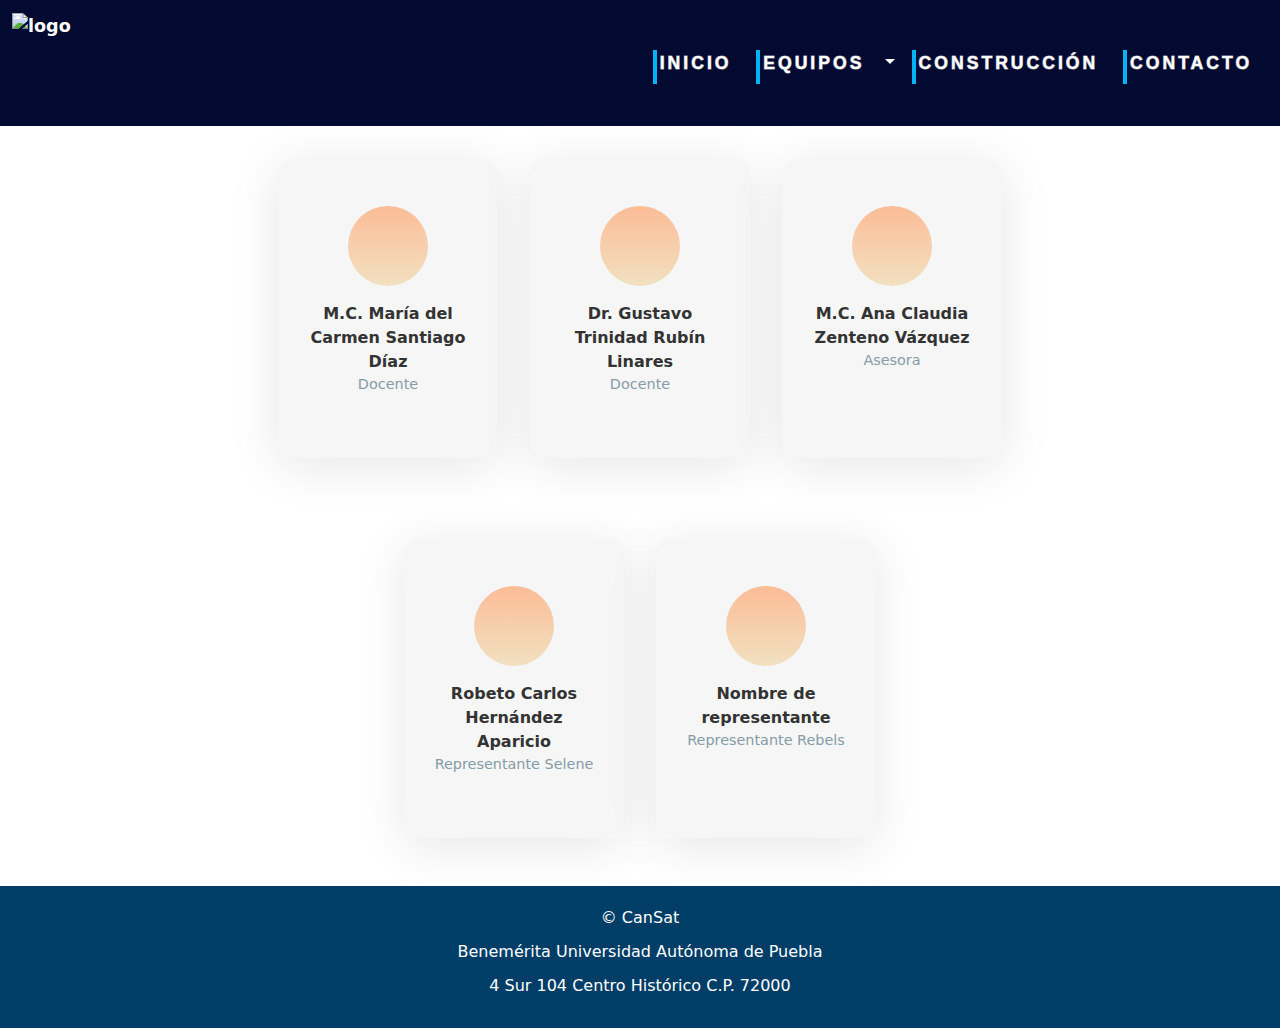
==== contacto.html @ 54cecc7e "Add files via upload" ====
<!DOCTYPE html>
<html lang="en">
  <head>
    <meta charset="UTF-8" />
    <meta name="viewport" content="width=device-width, initial-scale=1.0" />
    <title>Contacto</title>
    <link
      href="https://cdn.jsdelivr.net/npm/bootstrap@5.3.3/dist/css/bootstrap.min.css"
      rel="stylesheet"
      integrity="sha384-QWTKZyjpPEjISv5WaRU9OFeRpok6YctnYmDr5pNlyT2bRjXh0JMhjY6hW+ALEwIH"
      crossorigin="anonymous"
    />
    <link rel="icon" type="image/x-icon" href="favicon1.ico" />
    <link rel="stylesheet" href="stylecontacto.css" />
  </head>
  <body>
    <nav class="navbar navbar-expand-lg custom-navbar">
      <div class="container-fluid">
        <a class="navbar-brand" href="index.html">
          <img
            src="img/CANSAT_LOGO.png"
            alt="logo"
            width="100"
            height="100"
            class="d-inline-block align-text-center"
          />
        </a>
        <button
          class="navbar-toggler"
          type="button"
          data-bs-toggle="collapse"
          data-bs-target="#navbarSupportedContent"
          aria-controls="navbarSupportedContent"
          aria-expanded="false"
          aria-label="Toggle navigation"
        >
          <span class="navbar-toggler-icon"></span>
        </button>
        <div class="collapse navbar-collapse" id="navbarSupportedContent">
          <ul class="navbar-nav ms-auto mb-2 mb-lg-0">
            <li class="nav-item">
              <a class="nav-link button" href="index.html">
                <span class="actual-text">&nbsp;Inicio&nbsp;</span>
                <span aria-hidden="true" class="hover-text">&nbsp;Inicio&nbsp;</span>
              </a>
            </li>
            <li class="nav-item dropdown">
              <a
                class="nav-link button dropdown-toggle"
                href="#"
                role="button"
                data-bs-toggle="dropdown"
                aria-expanded="false"
              >
                <span class="actual-text">&nbsp;Equipos&nbsp;</span>
                <span aria-hidden="true" class="hover-text">&nbsp;Equipos&nbsp;</span>
              </a>
              <ul class="dropdown-menu dropdown-menu-dark">
                <li>
                  <a class="dropdown-item" href="equipoSelene.html">Selene</a>
                </li>
                <li><hr class="dropdown-divider" /></li>
                <li>
                  <a class="dropdown-item" href="paginacarga.html">Rebels</a>
                </li>
              </ul>
            </li>
            <li class="nav-item">
              <a class="nav-link button" href="construselene.html">
                <span class="actual-text">&nbsp;Construcción&nbsp;</span>
                <span aria-hidden="true" class="hover-text">&nbsp;Construcción&nbsp;</span>
              </a>
            </li>
            <li class="nav-item">
              <a class="nav-link button" href="contacto.html">
                <span class="actual-text">&nbsp;Contacto&nbsp;</span>
                <span aria-hidden="true" class="hover-text">&nbsp;Contacto&nbsp;</span>
              </a>
            </li>
          </ul>
        </div>
      </div>
    </nav>

    <div class="container custom-container">
      <div class="row">
        <!-- Card 1 -->
        <div class="card1">
          <div class="card1-info">
            <div class="card1-avatar"></div>
            <div class="card1-title">M.C. María del Carmen Santiago Díaz</div>
            <div class="card1-subtitle">Docente</div>
          </div>
          <ul class="card1-social">
            <li class="card1-social__item">
                <svg
                xmlns="http://www.w3.org/2000/svg"
                width="16"
                height="16"
                fill="currentColor"
                class="bi bi-facebook"
                viewBox="0 0 16 16"
              >
                <path
                  d="M16 8.049c0-4.446-3.582-8.05-8-8.05C3.58 0-.002 3.603-.002 8.05c0 4.017 2.926 7.347 6.75 7.951v-5.625h-2.03V8.05H6.75V6.275c0-2.017 1.195-3.131 3.022-3.131.876 0 1.791.157 1.791.157v1.98h-1.009c-.993 0-1.303.621-1.303 1.258v1.51h2.218l-.354 2.326H9.25V16c3.824-.604 6.75-3.934 6.75-7.951"
                />
              </svg>
            </li>
            <li class="card1-social__item">
                <svg
                xmlns="http://www.w3.org/2000/svg"
                width="16"
                height="16"
                fill="currentColor"
                class="bi bi-instagram"
                viewBox="0 0 16 16"
              >
                <path
                  d="M8 0C5.829 0 5.556.01 4.703.048 3.85.088 3.269.222 2.76.42a3.9 3.9 0 0 0-1.417.923A3.9 3.9 0 0 0 .42 2.76C.222 3.268.087 3.85.048 4.7.01 5.555 0 5.827 0 8.001c0 2.172.01 2.444.048 3.297.04.852.174 1.433.372 1.942.205.526.478.972.923 1.417.444.445.89.719 1.416.923.51.198 1.09.333 1.942.372C5.555 15.99 5.827 16 8 16s2.444-.01 3.298-.048c.851-.04 1.434-.174 1.943-.372a3.9 3.9 0 0 0 1.416-.923c.445-.445.718-.891.923-1.417.197-.509.332-1.09.372-1.942C15.99 10.445 16 10.173 16 8s-.01-2.445-.048-3.299c-.04-.851-.175-1.433-.372-1.941a3.9 3.9 0 0 0-.923-1.417A3.9 3.9 0 0 0 13.24.42c-.51-.198-1.092-.333-1.943-.372C10.443.01 10.172 0 7.998 0zm-.717 1.442h.718c2.136 0 2.389.007 3.232.046.78.035 1.204.166 1.486.275.373.145.64.319.92.599s.453.546.598.92c.11.281.24.705.275 1.485.039.843.047 1.096.047 3.231s-.008 2.389-.047 3.232c-.035.78-.166 1.203-.275 1.485a2.5 2.5 0 0 1-.599.919c-.28.28-.546.453-.92.598-.28.11-.704.24-1.485.276-.843.038-1.096.047-3.232.047s-2.39-.009-3.233-.047c-.78-.036-1.203-.166-1.485-.276a2.5 2.5 0 0 1-.92-.598 2.5 2.5 0 0 1-.6-.92c-.109-.281-.24-.705-.275-1.485-.038-.843-.046-1.096-.046-3.233s.008-2.388.046-3.231c.036-.78.166-1.204.276-1.486.145-.373.319-.64.599-.92s.546-.453.92-.598c.282-.11.705-.24 1.485-.276.738-.034 1.024-.044 2.515-.045zm4.988 1.328a.96.96 0 1 0 0 1.92.96.96 0 0 0 0-1.92m-4.27 1.122a4.109 4.109 0 1 0 0 8.217 4.109 4.109 0 0 0 0-8.217m0 1.441a2.667 2.667 0 1 1 0 5.334 2.667 2.667 0 0 1 0-5.334"
                />
              </svg>
            </li>
            <li class="card1-social__item">
                <svg
                xmlns="http://www.w3.org/2000/svg"
                width="16"
                height="16"
                fill="currentColor"
                class="bi bi-microsoft-teams"
                viewBox="0 0 16 16"
              >
                <path
                  d="M9.186 4.797a2.42 2.42 0 1 0-2.86-2.448h1.178c.929 0 1.682.753 1.682 1.682zm-4.295 7.738h2.613c.929 0 1.682-.753 1.682-1.682V5.58h2.783a.7.7 0 0 1 .682.716v4.294a4.197 4.197 0 0 1-4.093 4.293c-1.618-.04-3-.99-3.667-2.35Zm10.737-9.372a1.674 1.674 0 1 1-3.349 0 1.674 1.674 0 0 1 3.349 0m-2.238 9.488-.12-.002a5.2 5.2 0 0 0 .381-2.07V6.306a1.7 1.7 0 0 0-.15-.725h1.792c.39 0 .707.317.707.707v3.765a2.6 2.6 0 0 1-2.598 2.598z"
                />
                <path
                  d="M.682 3.349h6.822c.377 0 .682.305.682.682v6.822a.68.68 0 0 1-.682.682H.682A.68.68 0 0 1 0 10.853V4.03c0-.377.305-.682.682-.682Zm5.206 2.596v-.72h-3.59v.72h1.357V9.66h.87V5.945z"
                />
              </svg>
            </li>
          </ul>
        </div>
        <!-- Card 2 -->
        <div class="card1">
          <div class="card1-info">
            <div class="card1-avatar"></div>
            <div class="card1-title">Dr. Gustavo Trinidad Rubín Linares</div>
            <div class="card1-subtitle">Docente</div>
          </div>
          <ul class="card1-social">
            <li class="card1-social__item">
                <svg
                xmlns="http://www.w3.org/2000/svg"
                width="16"
                height="16"
                fill="currentColor"
                class="bi bi-facebook"
                viewBox="0 0 16 16"
              >
                <path
                  d="M16 8.049c0-4.446-3.582-8.05-8-8.05C3.58 0-.002 3.603-.002 8.05c0 4.017 2.926 7.347 6.75 7.951v-5.625h-2.03V8.05H6.75V6.275c0-2.017 1.195-3.131 3.022-3.131.876 0 1.791.157 1.791.157v1.98h-1.009c-.993 0-1.303.621-1.303 1.258v1.51h2.218l-.354 2.326H9.25V16c3.824-.604 6.75-3.934 6.75-7.951"
                />
              </svg>
            </li>
            <li class="card1-social__item">
                <svg
                xmlns="http://www.w3.org/2000/svg"
                width="16"
                height="16"
                fill="currentColor"
                class="bi bi-instagram"
                viewBox="0 0 16 16"
              >
                <path
                  d="M8 0C5.829 0 5.556.01 4.703.048 3.85.088 3.269.222 2.76.42a3.9 3.9 0 0 0-1.417.923A3.9 3.9 0 0 0 .42 2.76C.222 3.268.087 3.85.048 4.7.01 5.555 0 5.827 0 8.001c0 2.172.01 2.444.048 3.297.04.852.174 1.433.372 1.942.205.526.478.972.923 1.417.444.445.89.719 1.416.923.51.198 1.09.333 1.942.372C5.555 15.99 5.827 16 8 16s2.444-.01 3.298-.048c.851-.04 1.434-.174 1.943-.372a3.9 3.9 0 0 0 1.416-.923c.445-.445.718-.891.923-1.417.197-.509.332-1.09.372-1.942C15.99 10.445 16 10.173 16 8s-.01-2.445-.048-3.299c-.04-.851-.175-1.433-.372-1.941a3.9 3.9 0 0 0-.923-1.417A3.9 3.9 0 0 0 13.24.42c-.51-.198-1.092-.333-1.943-.372C10.443.01 10.172 0 7.998 0zm-.717 1.442h.718c2.136 0 2.389.007 3.232.046.78.035 1.204.166 1.486.275.373.145.64.319.92.599s.453.546.598.92c.11.281.24.705.275 1.485.039.843.047 1.096.047 3.231s-.008 2.389-.047 3.232c-.035.78-.166 1.203-.275 1.485a2.5 2.5 0 0 1-.599.919c-.28.28-.546.453-.92.598-.28.11-.704.24-1.485.276-.843.038-1.096.047-3.232.047s-2.39-.009-3.233-.047c-.78-.036-1.203-.166-1.485-.276a2.5 2.5 0 0 1-.92-.598 2.5 2.5 0 0 1-.6-.92c-.109-.281-.24-.705-.275-1.485-.038-.843-.046-1.096-.046-3.233s.008-2.388.046-3.231c.036-.78.166-1.204.276-1.486.145-.373.319-.64.599-.92s.546-.453.92-.598c.282-.11.705-.24 1.485-.276.738-.034 1.024-.044 2.515-.045zm4.988 1.328a.96.96 0 1 0 0 1.92.96.96 0 0 0 0-1.92m-4.27 1.122a4.109 4.109 0 1 0 0 8.217 4.109 4.109 0 0 0 0-8.217m0 1.441a2.667 2.667 0 1 1 0 5.334 2.667 2.667 0 0 1 0-5.334"
                />
              </svg>
            </li>
            <li class="card1-social__item">
                <svg
                xmlns="http://www.w3.org/2000/svg"
                width="16"
                height="16"
                fill="currentColor"
                class="bi bi-microsoft-teams"
                viewBox="0 0 16 16"
              >
                <path
                  d="M9.186 4.797a2.42 2.42 0 1 0-2.86-2.448h1.178c.929 0 1.682.753 1.682 1.682zm-4.295 7.738h2.613c.929 0 1.682-.753 1.682-1.682V5.58h2.783a.7.7 0 0 1 .682.716v4.294a4.197 4.197 0 0 1-4.093 4.293c-1.618-.04-3-.99-3.667-2.35Zm10.737-9.372a1.674 1.674 0 1 1-3.349 0 1.674 1.674 0 0 1 3.349 0m-2.238 9.488-.12-.002a5.2 5.2 0 0 0 .381-2.07V6.306a1.7 1.7 0 0 0-.15-.725h1.792c.39 0 .707.317.707.707v3.765a2.6 2.6 0 0 1-2.598 2.598z"
                />
                <path
                  d="M.682 3.349h6.822c.377 0 .682.305.682.682v6.822a.68.68 0 0 1-.682.682H.682A.68.68 0 0 1 0 10.853V4.03c0-.377.305-.682.682-.682Zm5.206 2.596v-.72h-3.59v.72h1.357V9.66h.87V5.945z"
                />
              </svg>
            </li>
          </ul>
        </div>
        <!-- Card 3 -->
        <div class="card1">
          <div class="card1-info">
            <div class="card1-avatar"></div>
            <div class="card1-title">M.C. Ana Claudia Zenteno Vázquez</div>
            <div class="card1-subtitle">Asesora</div>
          </div>
          <ul class="card1-social">
            <li class="card1-social__item">
                <svg
                xmlns="http://www.w3.org/2000/svg"
                width="16"
                height="16"
                fill="currentColor"
                class="bi bi-facebook"
                viewBox="0 0 16 16"
              >
                <path
                  d="M16 8.049c0-4.446-3.582-8.05-8-8.05C3.58 0-.002 3.603-.002 8.05c0 4.017 2.926 7.347 6.75 7.951v-5.625h-2.03V8.05H6.75V6.275c0-2.017 1.195-3.131 3.022-3.131.876 0 1.791.157 1.791.157v1.98h-1.009c-.993 0-1.303.621-1.303 1.258v1.51h2.218l-.354 2.326H9.25V16c3.824-.604 6.75-3.934 6.75-7.951"
                />
              </svg>
            </li>
            <li class="card1-social__item">
                <svg
                xmlns="http://www.w3.org/2000/svg"
                width="16"
                height="16"
                fill="currentColor"
                class="bi bi-instagram"
                viewBox="0 0 16 16"
              >
                <path
                  d="M8 0C5.829 0 5.556.01 4.703.048 3.85.088 3.269.222 2.76.42a3.9 3.9 0 0 0-1.417.923A3.9 3.9 0 0 0 .42 2.76C.222 3.268.087 3.85.048 4.7.01 5.555 0 5.827 0 8.001c0 2.172.01 2.444.048 3.297.04.852.174 1.433.372 1.942.205.526.478.972.923 1.417.444.445.89.719 1.416.923.51.198 1.09.333 1.942.372C5.555 15.99 5.827 16 8 16s2.444-.01 3.298-.048c.851-.04 1.434-.174 1.943-.372a3.9 3.9 0 0 0 1.416-.923c.445-.445.718-.891.923-1.417.197-.509.332-1.09.372-1.942C15.99 10.445 16 10.173 16 8s-.01-2.445-.048-3.299c-.04-.851-.175-1.433-.372-1.941a3.9 3.9 0 0 0-.923-1.417A3.9 3.9 0 0 0 13.24.42c-.51-.198-1.092-.333-1.943-.372C10.443.01 10.172 0 7.998 0zm-.717 1.442h.718c2.136 0 2.389.007 3.232.046.78.035 1.204.166 1.486.275.373.145.64.319.92.599s.453.546.598.92c.11.281.24.705.275 1.485.039.843.047 1.096.047 3.231s-.008 2.389-.047 3.232c-.035.78-.166 1.203-.275 1.485a2.5 2.5 0 0 1-.599.919c-.28.28-.546.453-.92.598-.28.11-.704.24-1.485.276-.843.038-1.096.047-3.232.047s-2.39-.009-3.233-.047c-.78-.036-1.203-.166-1.485-.276a2.5 2.5 0 0 1-.92-.598 2.5 2.5 0 0 1-.6-.92c-.109-.281-.24-.705-.275-1.485-.038-.843-.046-1.096-.046-3.233s.008-2.388.046-3.231c.036-.78.166-1.204.276-1.486.145-.373.319-.64.599-.92s.546-.453.92-.598c.282-.11.705-.24 1.485-.276.738-.034 1.024-.044 2.515-.045zm4.988 1.328a.96.96 0 1 0 0 1.92.96.96 0 0 0 0-1.92m-4.27 1.122a4.109 4.109 0 1 0 0 8.217 4.109 4.109 0 0 0 0-8.217m0 1.441a2.667 2.667 0 1 1 0 5.334 2.667 2.667 0 0 1 0-5.334"
                />
              </svg>
            </li>
            <li class="card1-social__item">
                <svg
                xmlns="http://www.w3.org/2000/svg"
                width="16"
                height="16"
                fill="currentColor"
                class="bi bi-microsoft-teams"
                viewBox="0 0 16 16"
              >
                <path
                  d="M9.186 4.797a2.42 2.42 0 1 0-2.86-2.448h1.178c.929 0 1.682.753 1.682 1.682zm-4.295 7.738h2.613c.929 0 1.682-.753 1.682-1.682V5.58h2.783a.7.7 0 0 1 .682.716v4.294a4.197 4.197 0 0 1-4.093 4.293c-1.618-.04-3-.99-3.667-2.35Zm10.737-9.372a1.674 1.674 0 1 1-3.349 0 1.674 1.674 0 0 1 3.349 0m-2.238 9.488-.12-.002a5.2 5.2 0 0 0 .381-2.07V6.306a1.7 1.7 0 0 0-.15-.725h1.792c.39 0 .707.317.707.707v3.765a2.6 2.6 0 0 1-2.598 2.598z"
                />
                <path
                  d="M.682 3.349h6.822c.377 0 .682.305.682.682v6.822a.68.68 0 0 1-.682.682H.682A.68.68 0 0 1 0 10.853V4.03c0-.377.305-.682.682-.682Zm5.206 2.596v-.72h-3.59v.72h1.357V9.66h.87V5.945z"
                />
              </svg>
            </li>
          </ul>
        </div>
      </div>
      <div class="row">
        <!-- Card 4 -->
        <div class="card1">
          <div class="card1-info">
            <div class="card1-avatar"></div>
            <div class="card1-title">Robeto Carlos Hernández Aparicio</div>
            <div class="card1-subtitle">Representante Selene</div>
          </div>
          <ul class="card1-social">
            <li class="card1-social__item">
                <svg
                xmlns="http://www.w3.org/2000/svg"
                width="16"
                height="16"
                fill="currentColor"
                class="bi bi-facebook"
                viewBox="0 0 16 16"
              >
                <path
                  d="M16 8.049c0-4.446-3.582-8.05-8-8.05C3.58 0-.002 3.603-.002 8.05c0 4.017 2.926 7.347 6.75 7.951v-5.625h-2.03V8.05H6.75V6.275c0-2.017 1.195-3.131 3.022-3.131.876 0 1.791.157 1.791.157v1.98h-1.009c-.993 0-1.303.621-1.303 1.258v1.51h2.218l-.354 2.326H9.25V16c3.824-.604 6.75-3.934 6.75-7.951"
                />
              </svg>            </li>
            <li class="card1-social__item">
                <svg
                xmlns="http://www.w3.org/2000/svg"
                width="16"
                height="16"
                fill="currentColor"
                class="bi bi-instagram"
                viewBox="0 0 16 16"
              >
                <path
                  d="M8 0C5.829 0 5.556.01 4.703.048 3.85.088 3.269.222 2.76.42a3.9 3.9 0 0 0-1.417.923A3.9 3.9 0 0 0 .42 2.76C.222 3.268.087 3.85.048 4.7.01 5.555 0 5.827 0 8.001c0 2.172.01 2.444.048 3.297.04.852.174 1.433.372 1.942.205.526.478.972.923 1.417.444.445.89.719 1.416.923.51.198 1.09.333 1.942.372C5.555 15.99 5.827 16 8 16s2.444-.01 3.298-.048c.851-.04 1.434-.174 1.943-.372a3.9 3.9 0 0 0 1.416-.923c.445-.445.718-.891.923-1.417.197-.509.332-1.09.372-1.942C15.99 10.445 16 10.173 16 8s-.01-2.445-.048-3.299c-.04-.851-.175-1.433-.372-1.941a3.9 3.9 0 0 0-.923-1.417A3.9 3.9 0 0 0 13.24.42c-.51-.198-1.092-.333-1.943-.372C10.443.01 10.172 0 7.998 0zm-.717 1.442h.718c2.136 0 2.389.007 3.232.046.78.035 1.204.166 1.486.275.373.145.64.319.92.599s.453.546.598.92c.11.281.24.705.275 1.485.039.843.047 1.096.047 3.231s-.008 2.389-.047 3.232c-.035.78-.166 1.203-.275 1.485a2.5 2.5 0 0 1-.599.919c-.28.28-.546.453-.92.598-.28.11-.704.24-1.485.276-.843.038-1.096.047-3.232.047s-2.39-.009-3.233-.047c-.78-.036-1.203-.166-1.485-.276a2.5 2.5 0 0 1-.92-.598 2.5 2.5 0 0 1-.6-.92c-.109-.281-.24-.705-.275-1.485-.038-.843-.046-1.096-.046-3.233s.008-2.388.046-3.231c.036-.78.166-1.204.276-1.486.145-.373.319-.64.599-.92s.546-.453.92-.598c.282-.11.705-.24 1.485-.276.738-.034 1.024-.044 2.515-.045zm4.988 1.328a.96.96 0 1 0 0 1.92.96.96 0 0 0 0-1.92m-4.27 1.122a4.109 4.109 0 1 0 0 8.217 4.109 4.109 0 0 0 0-8.217m0 1.441a2.667 2.667 0 1 1 0 5.334 2.667 2.667 0 0 1 0-5.334"
                />
              </svg>
            </li>
            <li class="card1-social__item">
                <svg
                xmlns="http://www.w3.org/2000/svg"
                width="16"
                height="16"
                fill="currentColor"
                class="bi bi-microsoft-teams"
                viewBox="0 0 16 16"
              >
                <path
                  d="M9.186 4.797a2.42 2.42 0 1 0-2.86-2.448h1.178c.929 0 1.682.753 1.682 1.682zm-4.295 7.738h2.613c.929 0 1.682-.753 1.682-1.682V5.58h2.783a.7.7 0 0 1 .682.716v4.294a4.197 4.197 0 0 1-4.093 4.293c-1.618-.04-3-.99-3.667-2.35Zm10.737-9.372a1.674 1.674 0 1 1-3.349 0 1.674 1.674 0 0 1 3.349 0m-2.238 9.488-.12-.002a5.2 5.2 0 0 0 .381-2.07V6.306a1.7 1.7 0 0 0-.15-.725h1.792c.39 0 .707.317.707.707v3.765a2.6 2.6 0 0 1-2.598 2.598z"
                />
                <path
                  d="M.682 3.349h6.822c.377 0 .682.305.682.682v6.822a.68.68 0 0 1-.682.682H.682A.68.68 0 0 1 0 10.853V4.03c0-.377.305-.682.682-.682Zm5.206 2.596v-.72h-3.59v.72h1.357V9.66h.87V5.945z"
                />
              </svg>
            </li>
          </ul>
        </div>
        <!-- Card 5 -->
        <div class="card1">
          <div class="card1-info">
            <div class="card1-avatar"></div>
            <div class="card1-title">Nombre de representante</div>
            <div class="card1-subtitle">Representante Rebels</div>
          </div>
          <ul class="card1-social">
            <li class="card1-social__item">
              <svg
                xmlns="http://www.w3.org/2000/svg"
                width="16"
                height="16"
                fill="currentColor"
                class="bi bi-facebook"
                viewBox="0 0 16 16"
              >
                <path
                  d="M16 8.049c0-4.446-3.582-8.05-8-8.05C3.58 0-.002 3.603-.002 8.05c0 4.017 2.926 7.347 6.75 7.951v-5.625h-2.03V8.05H6.75V6.275c0-2.017 1.195-3.131 3.022-3.131.876 0 1.791.157 1.791.157v1.98h-1.009c-.993 0-1.303.621-1.303 1.258v1.51h2.218l-.354 2.326H9.25V16c3.824-.604 6.75-3.934 6.75-7.951"
                />
              </svg>
            </li>
            <li class="card1-social__item">
              <svg
                xmlns="http://www.w3.org/2000/svg"
                width="16"
                height="16"
                fill="currentColor"
                class="bi bi-instagram"
                viewBox="0 0 16 16"
              >
                <path
                  d="M8 0C5.829 0 5.556.01 4.703.048 3.85.088 3.269.222 2.76.42a3.9 3.9 0 0 0-1.417.923A3.9 3.9 0 0 0 .42 2.76C.222 3.268.087 3.85.048 4.7.01 5.555 0 5.827 0 8.001c0 2.172.01 2.444.048 3.297.04.852.174 1.433.372 1.942.205.526.478.972.923 1.417.444.445.89.719 1.416.923.51.198 1.09.333 1.942.372C5.555 15.99 5.827 16 8 16s2.444-.01 3.298-.048c.851-.04 1.434-.174 1.943-.372a3.9 3.9 0 0 0 1.416-.923c.445-.445.718-.891.923-1.417.197-.509.332-1.09.372-1.942C15.99 10.445 16 10.173 16 8s-.01-2.445-.048-3.299c-.04-.851-.175-1.433-.372-1.941a3.9 3.9 0 0 0-.923-1.417A3.9 3.9 0 0 0 13.24.42c-.51-.198-1.092-.333-1.943-.372C10.443.01 10.172 0 7.998 0zm-.717 1.442h.718c2.136 0 2.389.007 3.232.046.78.035 1.204.166 1.486.275.373.145.64.319.92.599s.453.546.598.92c.11.281.24.705.275 1.485.039.843.047 1.096.047 3.231s-.008 2.389-.047 3.232c-.035.78-.166 1.203-.275 1.485a2.5 2.5 0 0 1-.599.919c-.28.28-.546.453-.92.598-.28.11-.704.24-1.485.276-.843.038-1.096.047-3.232.047s-2.39-.009-3.233-.047c-.78-.036-1.203-.166-1.485-.276a2.5 2.5 0 0 1-.92-.598 2.5 2.5 0 0 1-.6-.92c-.109-.281-.24-.705-.275-1.485-.038-.843-.046-1.096-.046-3.233s.008-2.388.046-3.231c.036-.78.166-1.204.276-1.486.145-.373.319-.64.599-.92s.546-.453.92-.598c.282-.11.705-.24 1.485-.276.738-.034 1.024-.044 2.515-.045zm4.988 1.328a.96.96 0 1 0 0 1.92.96.96 0 0 0 0-1.92m-4.27 1.122a4.109 4.109 0 1 0 0 8.217 4.109 4.109 0 0 0 0-8.217m0 1.441a2.667 2.667 0 1 1 0 5.334 2.667 2.667 0 0 1 0-5.334"
                />
              </svg>
            </li>
            <li class="card1-social__item">
              <svg
                xmlns="http://www.w3.org/2000/svg"
                width="16"
                height="16"
                fill="currentColor"
                class="bi bi-microsoft-teams"
                viewBox="0 0 16 16"
              >
                <path
                  d="M9.186 4.797a2.42 2.42 0 1 0-2.86-2.448h1.178c.929 0 1.682.753 1.682 1.682zm-4.295 7.738h2.613c.929 0 1.682-.753 1.682-1.682V5.58h2.783a.7.7 0 0 1 .682.716v4.294a4.197 4.197 0 0 1-4.093 4.293c-1.618-.04-3-.99-3.667-2.35Zm10.737-9.372a1.674 1.674 0 1 1-3.349 0 1.674 1.674 0 0 1 3.349 0m-2.238 9.488-.12-.002a5.2 5.2 0 0 0 .381-2.07V6.306a1.7 1.7 0 0 0-.15-.725h1.792c.39 0 .707.317.707.707v3.765a2.6 2.6 0 0 1-2.598 2.598z"
                />
                <path
                  d="M.682 3.349h6.822c.377 0 .682.305.682.682v6.822a.68.68 0 0 1-.682.682H.682A.68.68 0 0 1 0 10.853V4.03c0-.377.305-.682.682-.682Zm5.206 2.596v-.72h-3.59v.72h1.357V9.66h.87V5.945z"
                />
              </svg>
            </li>
          </ul>
        </div>
      </div>
    </div>



    <script
      src="https://cdn.jsdelivr.net/npm/bootstrap@5.3.3/dist/js/bootstrap.bundle.min.js"
      integrity="sha384-YvpcrYf0tY3lHB60NNkmXc5s9fDVZLESaAA55NDzOxhy9GkcIdslK1eN7N6jIeHz"
      crossorigin="anonymous"
    ></script>
    
    <footer>
      <div class="footer-content">
        <p>
          ©
          <?php echo date('Y'); ?>
          CanSat
        </p>
        <p>Benemérita Universidad Autónoma de Puebla</p>
        <p>4 Sur 104 Centro Histórico C.P. 72000</p>
      </div>
    </footer>
  </body>
</html>
---- stylecontacto.css ----
body {
    background-image: url("https://w.wallhaven.cc/full/wq/wallhaven-wqvyxx.png");
    background-size: cover;
    background-position: center;
    background-repeat: no-repeat;
    background-attachment: fixed;
    margin: 0;
    padding: 0;
    overflow-x: hidden;
  }

  .container-fluid {
    display: flex;
    justify-content: center;
  }
  
  .full-width-container {
    width: 100%;
    height: 100vh;
    margin: 0;
    padding: 0;
    display: flex;
    justify-content: center;
    align-items: center;
  }
  
  .custom-navbar {
    background-color: rgb(3, 10, 49);
  }
  
  .custom-navbar .navbar-brand,
  .custom-navbar .nav-link {
    color: white !important;
    font-weight: bold;
    font-size: 1.1rem;
  }
  
  .custom-navbar .nav-link:hover,
  .custom-navbar .nav-link:focus {
    color: white !important;
  }
  
  .custom-navbar .navbar-toggler-icon {
    background-image: url("data:image/svg+xml;charset=utf8,%3Csvg viewBox='0 0 30 30' xmlns='http://www.w3.org/2000/svg'%3E%3Cpath stroke='rgba%28255, 255, 255, 1%29' stroke-width='2' d='M4 7h22M4 15h22M4 23h22'/%3E%3C/svg%3E");
  }

  .custom-container {
    display: flex;
    flex-direction: column;
    align-items: center;
    width: 100%;
}

.row {
    display: flex;
    flex-wrap: wrap;
    justify-content: center;
    width: 100%;
    margin-bottom: 3rem;
    gap: 2rem; /* Add gap between cards */
}

.card1 {
    width: 220px; /* Width of the card */
    height: 300px; /* Height of the card */
    margin-top: 2rem;
    background: #f5f5f5e5;
    border-radius: 15px; /* Rounded corners */
    padding: 1.5rem;
    box-shadow: 0 8px 50px rgba(0, 0, 0, 0.1);
    transition: box-shadow 0.3s ease, transform 0.2s ease;
}

.card1-info {
    display: flex;
    flex-direction: column;
    justify-content: center;
    padding-top: 1.5rem;
    align-items: center;
    transition: transform 0.2s ease, opacity 0.2s ease;
}

.card1-avatar {
    width: 80px;
    height: 80px;
    background: linear-gradient(to top, #f1e1c1 0%, #fcbc97 100%);
    border-radius: 50%;
    transition: transform 0.2s ease;
    margin-bottom: 1rem;
}

.card1-social {
    display: flex;
    justify-content: space-around;
    width: 100%;
    margin-top: auto;
    opacity: 0;
    transition: transform 0.2s ease, opacity 0.2s ease;
    margin-left: -1rem;
}

.card1-social__item {
    list-style: none;
}

.card1-social__item svg {
    height: 18px;
    width: 18px;
    fill: #515F65;
    cursor: pointer;
    transition: fill 0.2s ease, transform 0.2s ease;
}

.card1-title {
    color: #333;
    font-size: 1rem;
    font-weight: 600;
    line-height: 1.5rem;
    text-align: center;
}

.card1-subtitle {
    color: #859ba8;
    font-size: 0.9em;
    margin-bottom: 1rem;
}

.card1:hover {
    box-shadow: 0 8px 50px rgba(35, 35, 35, 0.2);
}

.card1:hover .card1-info {
    transform: translateY(-5%);
}

.card1:hover .card1-social {
    opacity: 1;
    transform: translateY(0%);
}

.card1-social__item svg:hover {
    fill: #232323;
    transform: scale(1.1);
}

.card1-avatar:hover {
    transform: scale(1.1);
}

@media (max-width: 768px) {
    .card1 {
        width: calc(50% - 20px); /* Dos tarjetas por fila */
        max-width: 300px;
        height: auto;
    }
}

@media (max-width: 576px) {
    .card1 {
        width: calc(100% - 20px); /* Una tarjeta por fila */
        max-width: 100%;
        height: auto;
    }
}


footer {
  background-color: rgb(0, 62, 104);
  color: #fff;
  padding: 20px 0;
  text-align: center;
  display: flex;
  justify-content: center;
}

.footer-content {
  max-width: 1200px;
  margin: 0 auto;
}

.footer-content p {
  margin-bottom: 10px;
}

.footer-content ul {
  list-style: none;
  padding: 0;
}

.footer-content ul li {
  display: inline-block;
  margin-right: 20px;
}

.footer-content ul li:last-child {
  margin-right: 0;
}

.footer-content ul li a {
  color: #fff;
  text-decoration: none;
}

<!-- IMPLEMENTACION COLOR -- >

.button {
  margin: 0;
  height: auto;
  background: transparent;
  padding: 0;
  border: none;
  cursor: pointer;
}

.button {
  --border-right: 4px;
  --text-stroke-color: rgba(255, 255, 255, 0.6);
  --animation-color: #03b3f8;
  --fs-size: 1em;
  letter-spacing: 3px;
  text-decoration: none;
  font-size: var(--fs-size);
  font-family: "Arial";
  position: relative;
  text-transform: uppercase;
  color: transparent;
  -webkit-text-stroke: 1px var(--text-stroke-color);
}

.hover-text {
  position: absolute;
  box-sizing: border-box;
  content: attr(data-text);
  color: var(--animation-color);
  width: 0%;
  inset: 0;
  border-right: var(--border-right) solid var(--animation-color);
  overflow: hidden;
  transition: 0.5s;
  -webkit-text-stroke: 1px var(--animation-color);
  top: 8px; /* Ajusta este valor según sea necesario */
  left: 9px; /* Ajusta este valor según sea necesario */
}

@media (max-width: 992px){
  .hover-text{
    left: 1.5px;
  }
}

.button:hover .hover-text {
  width: 100%;
  filter: drop-shadow(0 0 23px var(--animation-color));
}
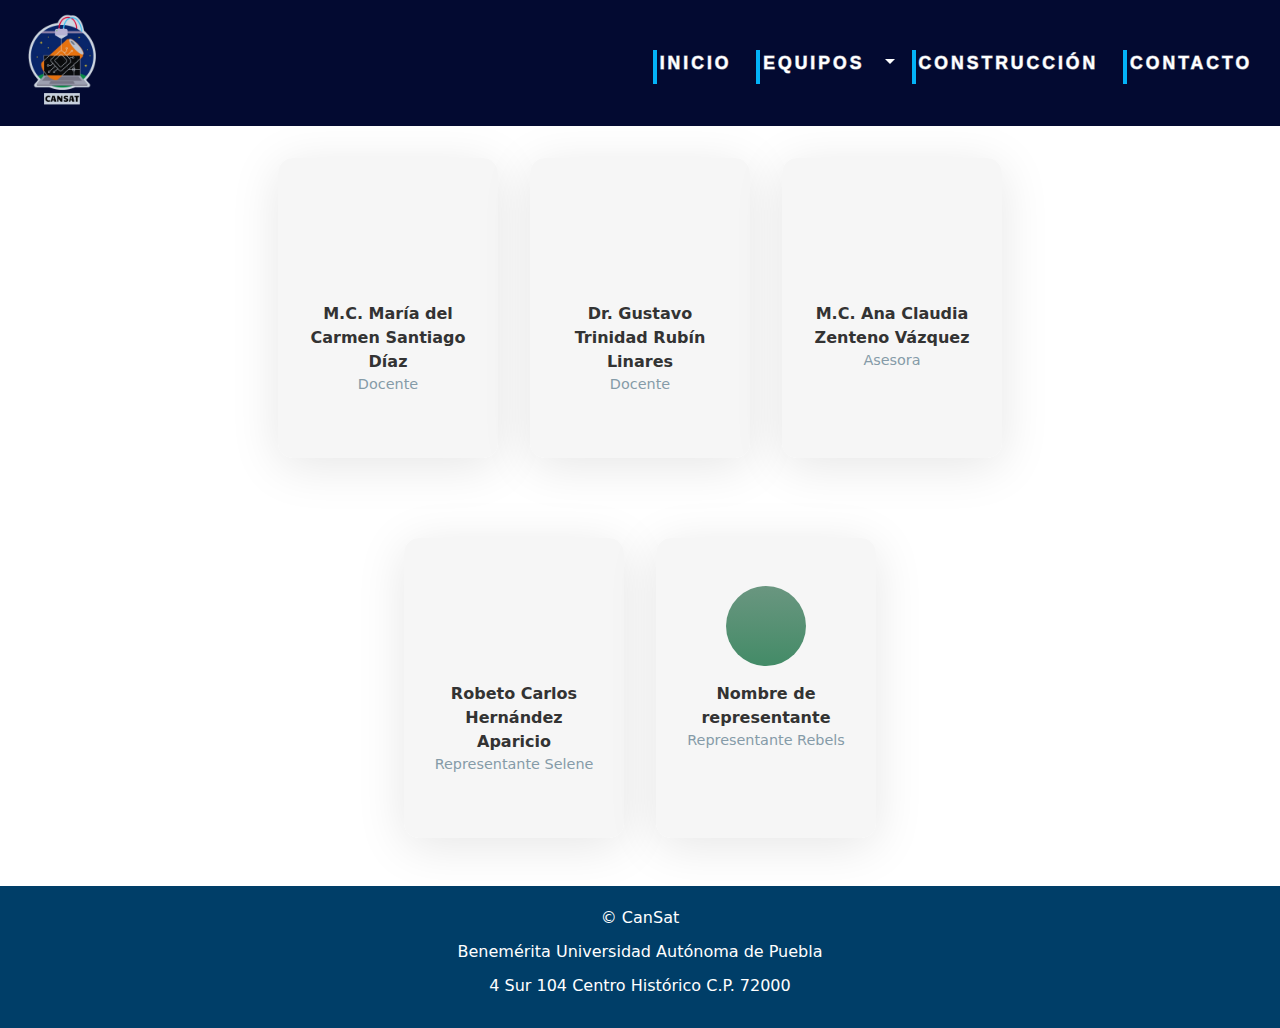
==== commit a3e4b3ab: "Add files via upload" ====
--- a/contacto.html
+++ b/contacto.html
@@ -41,7 +41,9 @@
             <li class="nav-item">
               <a class="nav-link button" href="index.html">
                 <span class="actual-text">&nbsp;Inicio&nbsp;</span>
-                <span aria-hidden="true" class="hover-text">&nbsp;Inicio&nbsp;</span>
+                <span aria-hidden="true" class="hover-text"
+                  >&nbsp;Inicio&nbsp;</span
+                >
               </a>
             </li>
             <li class="nav-item dropdown">
@@ -53,7 +55,9 @@
                 aria-expanded="false"
               >
                 <span class="actual-text">&nbsp;Equipos&nbsp;</span>
-                <span aria-hidden="true" class="hover-text">&nbsp;Equipos&nbsp;</span>
+                <span aria-hidden="true" class="hover-text"
+                  >&nbsp;Equipos&nbsp;</span
+                >
               </a>
               <ul class="dropdown-menu dropdown-menu-dark">
                 <li>
@@ -68,13 +72,17 @@
             <li class="nav-item">
               <a class="nav-link button" href="construselene.html">
                 <span class="actual-text">&nbsp;Construcción&nbsp;</span>
-                <span aria-hidden="true" class="hover-text">&nbsp;Construcción&nbsp;</span>
+                <span aria-hidden="true" class="hover-text"
+                  >&nbsp;Construcción&nbsp;</span
+                >
               </a>
             </li>
             <li class="nav-item">
               <a class="nav-link button" href="contacto.html">
                 <span class="actual-text">&nbsp;Contacto&nbsp;</span>
-                <span aria-hidden="true" class="hover-text">&nbsp;Contacto&nbsp;</span>
+                <span aria-hidden="true" class="hover-text"
+                  >&nbsp;Contacto&nbsp;</span
+                >
               </a>
             </li>
           </ul>
@@ -93,35 +101,131 @@
           </div>
           <ul class="card1-social">
             <li class="card1-social__item">
-                <svg
-                xmlns="http://www.w3.org/2000/svg"
-                width="16"
-                height="16"
-                fill="currentColor"
-                class="bi bi-facebook"
-                viewBox="0 0 16 16"
-              >
-                <path
-                  d="M16 8.049c0-4.446-3.582-8.05-8-8.05C3.58 0-.002 3.603-.002 8.05c0 4.017 2.926 7.347 6.75 7.951v-5.625h-2.03V8.05H6.75V6.275c0-2.017 1.195-3.131 3.022-3.131.876 0 1.791.157 1.791.157v1.98h-1.009c-.993 0-1.303.621-1.303 1.258v1.51h2.218l-.354 2.326H9.25V16c3.824-.604 6.75-3.934 6.75-7.951"
-                />
-              </svg>
-            </li>
-            <li class="card1-social__item">
-                <svg
-                xmlns="http://www.w3.org/2000/svg"
-                width="16"
-                height="16"
-                fill="currentColor"
-                class="bi bi-instagram"
-                viewBox="0 0 16 16"
-              >
-                <path
-                  d="M8 0C5.829 0 5.556.01 4.703.048 3.85.088 3.269.222 2.76.42a3.9 3.9 0 0 0-1.417.923A3.9 3.9 0 0 0 .42 2.76C.222 3.268.087 3.85.048 4.7.01 5.555 0 5.827 0 8.001c0 2.172.01 2.444.048 3.297.04.852.174 1.433.372 1.942.205.526.478.972.923 1.417.444.445.89.719 1.416.923.51.198 1.09.333 1.942.372C5.555 15.99 5.827 16 8 16s2.444-.01 3.298-.048c.851-.04 1.434-.174 1.943-.372a3.9 3.9 0 0 0 1.416-.923c.445-.445.718-.891.923-1.417.197-.509.332-1.09.372-1.942C15.99 10.445 16 10.173 16 8s-.01-2.445-.048-3.299c-.04-.851-.175-1.433-.372-1.941a3.9 3.9 0 0 0-.923-1.417A3.9 3.9 0 0 0 13.24.42c-.51-.198-1.092-.333-1.943-.372C10.443.01 10.172 0 7.998 0zm-.717 1.442h.718c2.136 0 2.389.007 3.232.046.78.035 1.204.166 1.486.275.373.145.64.319.92.599s.453.546.598.92c.11.281.24.705.275 1.485.039.843.047 1.096.047 3.231s-.008 2.389-.047 3.232c-.035.78-.166 1.203-.275 1.485a2.5 2.5 0 0 1-.599.919c-.28.28-.546.453-.92.598-.28.11-.704.24-1.485.276-.843.038-1.096.047-3.232.047s-2.39-.009-3.233-.047c-.78-.036-1.203-.166-1.485-.276a2.5 2.5 0 0 1-.92-.598 2.5 2.5 0 0 1-.6-.92c-.109-.281-.24-.705-.275-1.485-.038-.843-.046-1.096-.046-3.233s.008-2.388.046-3.231c.036-.78.166-1.204.276-1.486.145-.373.319-.64.599-.92s.546-.453.92-.598c.282-.11.705-.24 1.485-.276.738-.034 1.024-.044 2.515-.045zm4.988 1.328a.96.96 0 1 0 0 1.92.96.96 0 0 0 0-1.92m-4.27 1.122a4.109 4.109 0 1 0 0 8.217 4.109 4.109 0 0 0 0-8.217m0 1.441a2.667 2.667 0 1 1 0 5.334 2.667 2.667 0 0 1 0-5.334"
-                />
-              </svg>
-            </li>
-            <li class="card1-social__item">
-                <svg
+              <a
+                href="mailto:marycarmen.santiago@correo.buap.mx"
+                target="_blank"
+              >
+                <svg
+                  xmlns="http://www.w3.org/2000/svg"
+                  width="16"
+                  height="16"
+                  fill="currentColor"
+                  class="bi bi-microsoft-teams"
+                  viewBox="0 0 16 16"
+                >
+                  <path
+                    d="M9.186 4.797a2.42 2.42 0 1 0-2.86-2.448h1.178c.929 0 1.682.753 1.682 1.682zm-4.295 7.738h2.613c.929 0 1.682-.753 1.682-1.682V5.58h2.783a.7.7 0 0 1 .682.716v4.294a4.197 4.197 0 0 1-4.093 4.293c-1.618-.04-3-.99-3.667-2.35Zm10.737-9.372a1.674 1.674 0 1 1-3.349 0 1.674 1.674 0 0 1 3.349 0m-2.238 9.488-.12-.002a5.2 5.2 0 0 0 .381-2.07V6.306a1.7 1.7 0 0 0-.15-.725h1.792c.39 0 .707.317.707.707v3.765a2.6 2.6 0 0 1-2.598 2.598z"
+                  />
+                  <path
+                    d="M.682 3.349h6.822c.377 0 .682.305.682.682v6.822a.68.68 0 0 1-.682.682H.682A.68.68 0 0 1 0 10.853V4.03c0-.377.305-.682.682-.682Zm5.206 2.596v-.72h-3.59v.72h1.357V9.66h.87V5.945z"
+                  />
+                </svg>
+              </a>
+            </li>
+          </ul>
+        </div>
+        <!-- Card 2 -->
+        <div class="card2">
+          <div class="card2-info">
+            <div class="card2-avatar"></div>
+            <div class="card2-title">Dr. Gustavo Trinidad Rubín Linares</div>
+            <div class="card2-subtitle">Docente</div>
+          </div>
+          <ul class="card2-social">
+            <li class="card2-social__item">
+              <a href="mailto:gustavo.rubin@correo.buap.mx" target="_blank">
+                <svg
+                  xmlns="http://www.w3.org/2000/svg"
+                  width="16"
+                  height="16"
+                  fill="currentColor"
+                  class="bi bi-microsoft-teams"
+                  viewBox="0 0 16 16"
+                >
+                  <path
+                    d="M9.186 4.797a2.42 2.42 0 1 0-2.86-2.448h1.178c.929 0 1.682.753 1.682 1.682zm-4.295 7.738h2.613c.929 0 1.682-.753 1.682-1.682V5.58h2.783a.7.7 0 0 1 .682.716v4.294a4.197 4.197 0 0 1-4.093 4.293c-1.618-.04-3-.99-3.667-2.35Zm10.737-9.372a1.674 1.674 0 1 1-3.349 0 1.674 1.674 0 0 1 3.349 0m-2.238 9.488-.12-.002a5.2 5.2 0 0 0 .381-2.07V6.306a1.7 1.7 0 0 0-.15-.725h1.792c.39 0 .707.317.707.707v3.765a2.6 2.6 0 0 1-2.598 2.598z"
+                  />
+                  <path
+                    d="M.682 3.349h6.822c.377 0 .682.305.682.682v6.822a.68.68 0 0 1-.682.682H.682A.68.68 0 0 1 0 10.853V4.03c0-.377.305-.682.682-.682Zm5.206 2.596v-.72h-3.59v.72h1.357V9.66h.87V5.945z"
+                  />
+                </svg>
+              </a>
+            </li>
+          </ul>
+        </div>
+        <!-- Card 3 -->
+        <div class="card3">
+          <div class="card3-info">
+            <div class="card3-avatar"></div>
+            <div class="card3-title">M.C. Ana Claudia Zenteno Vázquez</div>
+            <div class="card3-subtitle">Asesora</div>
+          </div>
+          <ul class="card3-social">
+            <li class="card3-social__item">
+              <a href="mailto:ana.zenteno@correo.buap.mx" target="_blank">
+                <svg
+                  xmlns="http://www.w3.org/2000/svg"
+                  width="16"
+                  height="16"
+                  fill="currentColor"
+                  class="bi bi-microsoft-teams"
+                  viewBox="0 0 16 16"
+                >
+                  <path
+                    d="M9.186 4.797a2.42 2.42 0 1 0-2.86-2.448h1.178c.929 0 1.682.753 1.682 1.682zm-4.295 7.738h2.613c.929 0 1.682-.753 1.682-1.682V5.58h2.783a.7.7 0 0 1 .682.716v4.294a4.197 4.197 0 0 1-4.093 4.293c-1.618-.04-3-.99-3.667-2.35Zm10.737-9.372a1.674 1.674 0 1 1-3.349 0 1.674 1.674 0 0 1 3.349 0m-2.238 9.488-.12-.002a5.2 5.2 0 0 0 .381-2.07V6.306a1.7 1.7 0 0 0-.15-.725h1.792c.39 0 .707.317.707.707v3.765a2.6 2.6 0 0 1-2.598 2.598z"
+                  />
+                  <path
+                    d="M.682 3.349h6.822c.377 0 .682.305.682.682v6.822a.68.68 0 0 1-.682.682H.682A.68.68 0 0 1 0 10.853V4.03c0-.377.305-.682.682-.682Zm5.206 2.596v-.72h-3.59v.72h1.357V9.66h.87V5.945z"
+                  />
+                </svg>
+              </a>
+            </li>
+          </ul>
+        </div>
+      </div>
+      <div class="row">
+        <!-- Card 4 -->
+        <div class="card4">
+          <div class="card4-info">
+            <div class="card4-avatar"></div>
+            <div class="card4-title">Robeto Carlos Hernández Aparicio</div>
+            <div class="card4-subtitle">Representante Selene</div>
+          </div>
+          <ul class="card4-social">
+            <li class="card4-social__item">
+              <a
+                href="mailto:roberto.hernandezap@alumno.buap.mx"
+                target="_blank"
+              >
+                <svg
+                  xmlns="http://www.w3.org/2000/svg"
+                  width="16"
+                  height="16"
+                  fill="currentColor"
+                  class="bi bi-microsoft-teams"
+                  viewBox="0 0 16 16"
+                >
+                  <path
+                    d="M9.186 4.797a2.42 2.42 0 1 0-2.86-2.448h1.178c.929 0 1.682.753 1.682 1.682zm-4.295 7.738h2.613c.929 0 1.682-.753 1.682-1.682V5.58h2.783a.7.7 0 0 1 .682.716v4.294a4.197 4.197 0 0 1-4.093 4.293c-1.618-.04-3-.99-3.667-2.35Zm10.737-9.372a1.674 1.674 0 1 1-3.349 0 1.674 1.674 0 0 1 3.349 0m-2.238 9.488-.12-.002a5.2 5.2 0 0 0 .381-2.07V6.306a1.7 1.7 0 0 0-.15-.725h1.792c.39 0 .707.317.707.707v3.765a2.6 2.6 0 0 1-2.598 2.598z"
+                  />
+                  <path
+                    d="M.682 3.349h6.822c.377 0 .682.305.682.682v6.822a.68.68 0 0 1-.682.682H.682A.68.68 0 0 1 0 10.853V4.03c0-.377.305-.682.682-.682Zm5.206 2.596v-.72h-3.59v.72h1.357V9.66h.87V5.945z"
+                  />
+                </svg>
+              </a>
+            </li>
+          </ul>
+        </div>
+        <!-- Card 5 -->
+        <div class="card5">
+          <div class="card5-info">
+            <div class="card5-avatar"></div>
+            <div class="card5-title">Nombre de representante</div>
+            <div class="card5-subtitle">Representante Rebels</div>
+          </div>
+          <ul class="card5-social">
+            <li class="card5-social__item">
+              <svg
                 xmlns="http://www.w3.org/2000/svg"
                 width="16"
                 height="16"
@@ -139,238 +243,15 @@
             </li>
           </ul>
         </div>
-        <!-- Card 2 -->
-        <div class="card1">
-          <div class="card1-info">
-            <div class="card1-avatar"></div>
-            <div class="card1-title">Dr. Gustavo Trinidad Rubín Linares</div>
-            <div class="card1-subtitle">Docente</div>
-          </div>
-          <ul class="card1-social">
-            <li class="card1-social__item">
-                <svg
-                xmlns="http://www.w3.org/2000/svg"
-                width="16"
-                height="16"
-                fill="currentColor"
-                class="bi bi-facebook"
-                viewBox="0 0 16 16"
-              >
-                <path
-                  d="M16 8.049c0-4.446-3.582-8.05-8-8.05C3.58 0-.002 3.603-.002 8.05c0 4.017 2.926 7.347 6.75 7.951v-5.625h-2.03V8.05H6.75V6.275c0-2.017 1.195-3.131 3.022-3.131.876 0 1.791.157 1.791.157v1.98h-1.009c-.993 0-1.303.621-1.303 1.258v1.51h2.218l-.354 2.326H9.25V16c3.824-.604 6.75-3.934 6.75-7.951"
-                />
-              </svg>
-            </li>
-            <li class="card1-social__item">
-                <svg
-                xmlns="http://www.w3.org/2000/svg"
-                width="16"
-                height="16"
-                fill="currentColor"
-                class="bi bi-instagram"
-                viewBox="0 0 16 16"
-              >
-                <path
-                  d="M8 0C5.829 0 5.556.01 4.703.048 3.85.088 3.269.222 2.76.42a3.9 3.9 0 0 0-1.417.923A3.9 3.9 0 0 0 .42 2.76C.222 3.268.087 3.85.048 4.7.01 5.555 0 5.827 0 8.001c0 2.172.01 2.444.048 3.297.04.852.174 1.433.372 1.942.205.526.478.972.923 1.417.444.445.89.719 1.416.923.51.198 1.09.333 1.942.372C5.555 15.99 5.827 16 8 16s2.444-.01 3.298-.048c.851-.04 1.434-.174 1.943-.372a3.9 3.9 0 0 0 1.416-.923c.445-.445.718-.891.923-1.417.197-.509.332-1.09.372-1.942C15.99 10.445 16 10.173 16 8s-.01-2.445-.048-3.299c-.04-.851-.175-1.433-.372-1.941a3.9 3.9 0 0 0-.923-1.417A3.9 3.9 0 0 0 13.24.42c-.51-.198-1.092-.333-1.943-.372C10.443.01 10.172 0 7.998 0zm-.717 1.442h.718c2.136 0 2.389.007 3.232.046.78.035 1.204.166 1.486.275.373.145.64.319.92.599s.453.546.598.92c.11.281.24.705.275 1.485.039.843.047 1.096.047 3.231s-.008 2.389-.047 3.232c-.035.78-.166 1.203-.275 1.485a2.5 2.5 0 0 1-.599.919c-.28.28-.546.453-.92.598-.28.11-.704.24-1.485.276-.843.038-1.096.047-3.232.047s-2.39-.009-3.233-.047c-.78-.036-1.203-.166-1.485-.276a2.5 2.5 0 0 1-.92-.598 2.5 2.5 0 0 1-.6-.92c-.109-.281-.24-.705-.275-1.485-.038-.843-.046-1.096-.046-3.233s.008-2.388.046-3.231c.036-.78.166-1.204.276-1.486.145-.373.319-.64.599-.92s.546-.453.92-.598c.282-.11.705-.24 1.485-.276.738-.034 1.024-.044 2.515-.045zm4.988 1.328a.96.96 0 1 0 0 1.92.96.96 0 0 0 0-1.92m-4.27 1.122a4.109 4.109 0 1 0 0 8.217 4.109 4.109 0 0 0 0-8.217m0 1.441a2.667 2.667 0 1 1 0 5.334 2.667 2.667 0 0 1 0-5.334"
-                />
-              </svg>
-            </li>
-            <li class="card1-social__item">
-                <svg
-                xmlns="http://www.w3.org/2000/svg"
-                width="16"
-                height="16"
-                fill="currentColor"
-                class="bi bi-microsoft-teams"
-                viewBox="0 0 16 16"
-              >
-                <path
-                  d="M9.186 4.797a2.42 2.42 0 1 0-2.86-2.448h1.178c.929 0 1.682.753 1.682 1.682zm-4.295 7.738h2.613c.929 0 1.682-.753 1.682-1.682V5.58h2.783a.7.7 0 0 1 .682.716v4.294a4.197 4.197 0 0 1-4.093 4.293c-1.618-.04-3-.99-3.667-2.35Zm10.737-9.372a1.674 1.674 0 1 1-3.349 0 1.674 1.674 0 0 1 3.349 0m-2.238 9.488-.12-.002a5.2 5.2 0 0 0 .381-2.07V6.306a1.7 1.7 0 0 0-.15-.725h1.792c.39 0 .707.317.707.707v3.765a2.6 2.6 0 0 1-2.598 2.598z"
-                />
-                <path
-                  d="M.682 3.349h6.822c.377 0 .682.305.682.682v6.822a.68.68 0 0 1-.682.682H.682A.68.68 0 0 1 0 10.853V4.03c0-.377.305-.682.682-.682Zm5.206 2.596v-.72h-3.59v.72h1.357V9.66h.87V5.945z"
-                />
-              </svg>
-            </li>
-          </ul>
-        </div>
-        <!-- Card 3 -->
-        <div class="card1">
-          <div class="card1-info">
-            <div class="card1-avatar"></div>
-            <div class="card1-title">M.C. Ana Claudia Zenteno Vázquez</div>
-            <div class="card1-subtitle">Asesora</div>
-          </div>
-          <ul class="card1-social">
-            <li class="card1-social__item">
-                <svg
-                xmlns="http://www.w3.org/2000/svg"
-                width="16"
-                height="16"
-                fill="currentColor"
-                class="bi bi-facebook"
-                viewBox="0 0 16 16"
-              >
-                <path
-                  d="M16 8.049c0-4.446-3.582-8.05-8-8.05C3.58 0-.002 3.603-.002 8.05c0 4.017 2.926 7.347 6.75 7.951v-5.625h-2.03V8.05H6.75V6.275c0-2.017 1.195-3.131 3.022-3.131.876 0 1.791.157 1.791.157v1.98h-1.009c-.993 0-1.303.621-1.303 1.258v1.51h2.218l-.354 2.326H9.25V16c3.824-.604 6.75-3.934 6.75-7.951"
-                />
-              </svg>
-            </li>
-            <li class="card1-social__item">
-                <svg
-                xmlns="http://www.w3.org/2000/svg"
-                width="16"
-                height="16"
-                fill="currentColor"
-                class="bi bi-instagram"
-                viewBox="0 0 16 16"
-              >
-                <path
-                  d="M8 0C5.829 0 5.556.01 4.703.048 3.85.088 3.269.222 2.76.42a3.9 3.9 0 0 0-1.417.923A3.9 3.9 0 0 0 .42 2.76C.222 3.268.087 3.85.048 4.7.01 5.555 0 5.827 0 8.001c0 2.172.01 2.444.048 3.297.04.852.174 1.433.372 1.942.205.526.478.972.923 1.417.444.445.89.719 1.416.923.51.198 1.09.333 1.942.372C5.555 15.99 5.827 16 8 16s2.444-.01 3.298-.048c.851-.04 1.434-.174 1.943-.372a3.9 3.9 0 0 0 1.416-.923c.445-.445.718-.891.923-1.417.197-.509.332-1.09.372-1.942C15.99 10.445 16 10.173 16 8s-.01-2.445-.048-3.299c-.04-.851-.175-1.433-.372-1.941a3.9 3.9 0 0 0-.923-1.417A3.9 3.9 0 0 0 13.24.42c-.51-.198-1.092-.333-1.943-.372C10.443.01 10.172 0 7.998 0zm-.717 1.442h.718c2.136 0 2.389.007 3.232.046.78.035 1.204.166 1.486.275.373.145.64.319.92.599s.453.546.598.92c.11.281.24.705.275 1.485.039.843.047 1.096.047 3.231s-.008 2.389-.047 3.232c-.035.78-.166 1.203-.275 1.485a2.5 2.5 0 0 1-.599.919c-.28.28-.546.453-.92.598-.28.11-.704.24-1.485.276-.843.038-1.096.047-3.232.047s-2.39-.009-3.233-.047c-.78-.036-1.203-.166-1.485-.276a2.5 2.5 0 0 1-.92-.598 2.5 2.5 0 0 1-.6-.92c-.109-.281-.24-.705-.275-1.485-.038-.843-.046-1.096-.046-3.233s.008-2.388.046-3.231c.036-.78.166-1.204.276-1.486.145-.373.319-.64.599-.92s.546-.453.92-.598c.282-.11.705-.24 1.485-.276.738-.034 1.024-.044 2.515-.045zm4.988 1.328a.96.96 0 1 0 0 1.92.96.96 0 0 0 0-1.92m-4.27 1.122a4.109 4.109 0 1 0 0 8.217 4.109 4.109 0 0 0 0-8.217m0 1.441a2.667 2.667 0 1 1 0 5.334 2.667 2.667 0 0 1 0-5.334"
-                />
-              </svg>
-            </li>
-            <li class="card1-social__item">
-                <svg
-                xmlns="http://www.w3.org/2000/svg"
-                width="16"
-                height="16"
-                fill="currentColor"
-                class="bi bi-microsoft-teams"
-                viewBox="0 0 16 16"
-              >
-                <path
-                  d="M9.186 4.797a2.42 2.42 0 1 0-2.86-2.448h1.178c.929 0 1.682.753 1.682 1.682zm-4.295 7.738h2.613c.929 0 1.682-.753 1.682-1.682V5.58h2.783a.7.7 0 0 1 .682.716v4.294a4.197 4.197 0 0 1-4.093 4.293c-1.618-.04-3-.99-3.667-2.35Zm10.737-9.372a1.674 1.674 0 1 1-3.349 0 1.674 1.674 0 0 1 3.349 0m-2.238 9.488-.12-.002a5.2 5.2 0 0 0 .381-2.07V6.306a1.7 1.7 0 0 0-.15-.725h1.792c.39 0 .707.317.707.707v3.765a2.6 2.6 0 0 1-2.598 2.598z"
-                />
-                <path
-                  d="M.682 3.349h6.822c.377 0 .682.305.682.682v6.822a.68.68 0 0 1-.682.682H.682A.68.68 0 0 1 0 10.853V4.03c0-.377.305-.682.682-.682Zm5.206 2.596v-.72h-3.59v.72h1.357V9.66h.87V5.945z"
-                />
-              </svg>
-            </li>
-          </ul>
-        </div>
-      </div>
-      <div class="row">
-        <!-- Card 4 -->
-        <div class="card1">
-          <div class="card1-info">
-            <div class="card1-avatar"></div>
-            <div class="card1-title">Robeto Carlos Hernández Aparicio</div>
-            <div class="card1-subtitle">Representante Selene</div>
-          </div>
-          <ul class="card1-social">
-            <li class="card1-social__item">
-                <svg
-                xmlns="http://www.w3.org/2000/svg"
-                width="16"
-                height="16"
-                fill="currentColor"
-                class="bi bi-facebook"
-                viewBox="0 0 16 16"
-              >
-                <path
-                  d="M16 8.049c0-4.446-3.582-8.05-8-8.05C3.58 0-.002 3.603-.002 8.05c0 4.017 2.926 7.347 6.75 7.951v-5.625h-2.03V8.05H6.75V6.275c0-2.017 1.195-3.131 3.022-3.131.876 0 1.791.157 1.791.157v1.98h-1.009c-.993 0-1.303.621-1.303 1.258v1.51h2.218l-.354 2.326H9.25V16c3.824-.604 6.75-3.934 6.75-7.951"
-                />
-              </svg>            </li>
-            <li class="card1-social__item">
-                <svg
-                xmlns="http://www.w3.org/2000/svg"
-                width="16"
-                height="16"
-                fill="currentColor"
-                class="bi bi-instagram"
-                viewBox="0 0 16 16"
-              >
-                <path
-                  d="M8 0C5.829 0 5.556.01 4.703.048 3.85.088 3.269.222 2.76.42a3.9 3.9 0 0 0-1.417.923A3.9 3.9 0 0 0 .42 2.76C.222 3.268.087 3.85.048 4.7.01 5.555 0 5.827 0 8.001c0 2.172.01 2.444.048 3.297.04.852.174 1.433.372 1.942.205.526.478.972.923 1.417.444.445.89.719 1.416.923.51.198 1.09.333 1.942.372C5.555 15.99 5.827 16 8 16s2.444-.01 3.298-.048c.851-.04 1.434-.174 1.943-.372a3.9 3.9 0 0 0 1.416-.923c.445-.445.718-.891.923-1.417.197-.509.332-1.09.372-1.942C15.99 10.445 16 10.173 16 8s-.01-2.445-.048-3.299c-.04-.851-.175-1.433-.372-1.941a3.9 3.9 0 0 0-.923-1.417A3.9 3.9 0 0 0 13.24.42c-.51-.198-1.092-.333-1.943-.372C10.443.01 10.172 0 7.998 0zm-.717 1.442h.718c2.136 0 2.389.007 3.232.046.78.035 1.204.166 1.486.275.373.145.64.319.92.599s.453.546.598.92c.11.281.24.705.275 1.485.039.843.047 1.096.047 3.231s-.008 2.389-.047 3.232c-.035.78-.166 1.203-.275 1.485a2.5 2.5 0 0 1-.599.919c-.28.28-.546.453-.92.598-.28.11-.704.24-1.485.276-.843.038-1.096.047-3.232.047s-2.39-.009-3.233-.047c-.78-.036-1.203-.166-1.485-.276a2.5 2.5 0 0 1-.92-.598 2.5 2.5 0 0 1-.6-.92c-.109-.281-.24-.705-.275-1.485-.038-.843-.046-1.096-.046-3.233s.008-2.388.046-3.231c.036-.78.166-1.204.276-1.486.145-.373.319-.64.599-.92s.546-.453.92-.598c.282-.11.705-.24 1.485-.276.738-.034 1.024-.044 2.515-.045zm4.988 1.328a.96.96 0 1 0 0 1.92.96.96 0 0 0 0-1.92m-4.27 1.122a4.109 4.109 0 1 0 0 8.217 4.109 4.109 0 0 0 0-8.217m0 1.441a2.667 2.667 0 1 1 0 5.334 2.667 2.667 0 0 1 0-5.334"
-                />
-              </svg>
-            </li>
-            <li class="card1-social__item">
-                <svg
-                xmlns="http://www.w3.org/2000/svg"
-                width="16"
-                height="16"
-                fill="currentColor"
-                class="bi bi-microsoft-teams"
-                viewBox="0 0 16 16"
-              >
-                <path
-                  d="M9.186 4.797a2.42 2.42 0 1 0-2.86-2.448h1.178c.929 0 1.682.753 1.682 1.682zm-4.295 7.738h2.613c.929 0 1.682-.753 1.682-1.682V5.58h2.783a.7.7 0 0 1 .682.716v4.294a4.197 4.197 0 0 1-4.093 4.293c-1.618-.04-3-.99-3.667-2.35Zm10.737-9.372a1.674 1.674 0 1 1-3.349 0 1.674 1.674 0 0 1 3.349 0m-2.238 9.488-.12-.002a5.2 5.2 0 0 0 .381-2.07V6.306a1.7 1.7 0 0 0-.15-.725h1.792c.39 0 .707.317.707.707v3.765a2.6 2.6 0 0 1-2.598 2.598z"
-                />
-                <path
-                  d="M.682 3.349h6.822c.377 0 .682.305.682.682v6.822a.68.68 0 0 1-.682.682H.682A.68.68 0 0 1 0 10.853V4.03c0-.377.305-.682.682-.682Zm5.206 2.596v-.72h-3.59v.72h1.357V9.66h.87V5.945z"
-                />
-              </svg>
-            </li>
-          </ul>
-        </div>
-        <!-- Card 5 -->
-        <div class="card1">
-          <div class="card1-info">
-            <div class="card1-avatar"></div>
-            <div class="card1-title">Nombre de representante</div>
-            <div class="card1-subtitle">Representante Rebels</div>
-          </div>
-          <ul class="card1-social">
-            <li class="card1-social__item">
-              <svg
-                xmlns="http://www.w3.org/2000/svg"
-                width="16"
-                height="16"
-                fill="currentColor"
-                class="bi bi-facebook"
-                viewBox="0 0 16 16"
-              >
-                <path
-                  d="M16 8.049c0-4.446-3.582-8.05-8-8.05C3.58 0-.002 3.603-.002 8.05c0 4.017 2.926 7.347 6.75 7.951v-5.625h-2.03V8.05H6.75V6.275c0-2.017 1.195-3.131 3.022-3.131.876 0 1.791.157 1.791.157v1.98h-1.009c-.993 0-1.303.621-1.303 1.258v1.51h2.218l-.354 2.326H9.25V16c3.824-.604 6.75-3.934 6.75-7.951"
-                />
-              </svg>
-            </li>
-            <li class="card1-social__item">
-              <svg
-                xmlns="http://www.w3.org/2000/svg"
-                width="16"
-                height="16"
-                fill="currentColor"
-                class="bi bi-instagram"
-                viewBox="0 0 16 16"
-              >
-                <path
-                  d="M8 0C5.829 0 5.556.01 4.703.048 3.85.088 3.269.222 2.76.42a3.9 3.9 0 0 0-1.417.923A3.9 3.9 0 0 0 .42 2.76C.222 3.268.087 3.85.048 4.7.01 5.555 0 5.827 0 8.001c0 2.172.01 2.444.048 3.297.04.852.174 1.433.372 1.942.205.526.478.972.923 1.417.444.445.89.719 1.416.923.51.198 1.09.333 1.942.372C5.555 15.99 5.827 16 8 16s2.444-.01 3.298-.048c.851-.04 1.434-.174 1.943-.372a3.9 3.9 0 0 0 1.416-.923c.445-.445.718-.891.923-1.417.197-.509.332-1.09.372-1.942C15.99 10.445 16 10.173 16 8s-.01-2.445-.048-3.299c-.04-.851-.175-1.433-.372-1.941a3.9 3.9 0 0 0-.923-1.417A3.9 3.9 0 0 0 13.24.42c-.51-.198-1.092-.333-1.943-.372C10.443.01 10.172 0 7.998 0zm-.717 1.442h.718c2.136 0 2.389.007 3.232.046.78.035 1.204.166 1.486.275.373.145.64.319.92.599s.453.546.598.92c.11.281.24.705.275 1.485.039.843.047 1.096.047 3.231s-.008 2.389-.047 3.232c-.035.78-.166 1.203-.275 1.485a2.5 2.5 0 0 1-.599.919c-.28.28-.546.453-.92.598-.28.11-.704.24-1.485.276-.843.038-1.096.047-3.232.047s-2.39-.009-3.233-.047c-.78-.036-1.203-.166-1.485-.276a2.5 2.5 0 0 1-.92-.598 2.5 2.5 0 0 1-.6-.92c-.109-.281-.24-.705-.275-1.485-.038-.843-.046-1.096-.046-3.233s.008-2.388.046-3.231c.036-.78.166-1.204.276-1.486.145-.373.319-.64.599-.92s.546-.453.92-.598c.282-.11.705-.24 1.485-.276.738-.034 1.024-.044 2.515-.045zm4.988 1.328a.96.96 0 1 0 0 1.92.96.96 0 0 0 0-1.92m-4.27 1.122a4.109 4.109 0 1 0 0 8.217 4.109 4.109 0 0 0 0-8.217m0 1.441a2.667 2.667 0 1 1 0 5.334 2.667 2.667 0 0 1 0-5.334"
-                />
-              </svg>
-            </li>
-            <li class="card1-social__item">
-              <svg
-                xmlns="http://www.w3.org/2000/svg"
-                width="16"
-                height="16"
-                fill="currentColor"
-                class="bi bi-microsoft-teams"
-                viewBox="0 0 16 16"
-              >
-                <path
-                  d="M9.186 4.797a2.42 2.42 0 1 0-2.86-2.448h1.178c.929 0 1.682.753 1.682 1.682zm-4.295 7.738h2.613c.929 0 1.682-.753 1.682-1.682V5.58h2.783a.7.7 0 0 1 .682.716v4.294a4.197 4.197 0 0 1-4.093 4.293c-1.618-.04-3-.99-3.667-2.35Zm10.737-9.372a1.674 1.674 0 1 1-3.349 0 1.674 1.674 0 0 1 3.349 0m-2.238 9.488-.12-.002a5.2 5.2 0 0 0 .381-2.07V6.306a1.7 1.7 0 0 0-.15-.725h1.792c.39 0 .707.317.707.707v3.765a2.6 2.6 0 0 1-2.598 2.598z"
-                />
-                <path
-                  d="M.682 3.349h6.822c.377 0 .682.305.682.682v6.822a.68.68 0 0 1-.682.682H.682A.68.68 0 0 1 0 10.853V4.03c0-.377.305-.682.682-.682Zm5.206 2.596v-.72h-3.59v.72h1.357V9.66h.87V5.945z"
-                />
-              </svg>
-            </li>
-          </ul>
-        </div>
       </div>
     </div>
-
-
 
     <script
       src="https://cdn.jsdelivr.net/npm/bootstrap@5.3.3/dist/js/bootstrap.bundle.min.js"
       integrity="sha384-YvpcrYf0tY3lHB60NNkmXc5s9fDVZLESaAA55NDzOxhy9GkcIdslK1eN7N6jIeHz"
       crossorigin="anonymous"
     ></script>
-    
+
     <footer>
       <div class="footer-content">
         <p>
--- a/stylecontacto.css
+++ b/stylecontacto.css
@@ -83,7 +83,7 @@
 .card1-avatar {
     width: 80px;
     height: 80px;
-    background: linear-gradient(to top, #f1e1c1 0%, #fcbc97 100%);
+    background-image: url('img/Profes/rsz_carmen_santiago.jpg');
     border-radius: 50%;
     transition: transform 0.2s ease;
     margin-bottom: 1rem;
@@ -161,6 +161,419 @@
         max-width: 100%;
         height: auto;
     }
+}
+
+.card2 {
+  width: 220px; /* Width of the card */
+  height: 300px; /* Height of the card */
+  margin-top: 2rem;
+  background: #f5f5f5e5;
+  border-radius: 15px; /* Rounded corners */
+  padding: 1.5rem;
+  box-shadow: 0 8px 50px rgba(0, 0, 0, 0.1);
+  transition: box-shadow 0.3s ease, transform 0.2s ease;
+}
+
+.card2-info {
+  display: flex;
+  flex-direction: column;
+  justify-content: center;
+  padding-top: 1.5rem;
+  align-items: center;
+  transition: transform 0.2s ease, opacity 0.2s ease;
+}
+
+.card2-avatar {
+  width: 80px;
+  height: 80px;
+  background-image: url('img/Profes/rsz_gustavo_rubin.jpg');
+  border-radius: 50%;
+  transition: transform 0.2s ease;
+  margin-bottom: 1rem;
+}
+
+.card2-social {
+  display: flex;
+  justify-content: space-around;
+  width: 100%;
+  margin-top: auto;
+  opacity: 0;
+  transition: transform 0.2s ease, opacity 0.2s ease;
+  margin-left: -1rem;
+}
+
+.card2-social__item {
+  list-style: none;
+}
+
+.card2-social__item svg {
+  height: 18px;
+  width: 18px;
+  fill: #515F65;
+  cursor: pointer;
+  transition: fill 0.2s ease, transform 0.2s ease;
+}
+
+.card2-title {
+  color: #333;
+  font-size: 1rem;
+  font-weight: 600;
+  line-height: 1.5rem;
+  text-align: center;
+}
+
+.card2-subtitle {
+  color: #859ba8;
+  font-size: 0.9em;
+  margin-bottom: 1rem;
+}
+
+.card2:hover {
+  box-shadow: 0 8px 50px rgba(35, 35, 35, 0.2);
+}
+
+.card2:hover .card2-info {
+  transform: translateY(-5%);
+}
+
+.card2:hover .card2-social {
+  opacity: 1;
+  transform: translateY(0%);
+}
+
+.card2-social__item svg:hover {
+  fill: #232323;
+  transform: scale(1.1);
+}
+
+.card2-avatar:hover {
+  transform: scale(1.1);
+}
+
+@media (max-width: 768px) {
+  .card2 {
+      width: calc(50% - 20px); /* Dos tarjetas por fila */
+      max-width: 300px;
+      height: auto;
+  }
+}
+
+@media (max-width: 576px) {
+  .card2 {
+      width: calc(100% - 20px); /* Una tarjeta por fila */
+      max-width: 100%;
+      height: auto;
+  }
+}
+
+.card3 {
+  width: 220px; /* Width of the card */
+  height: 300px; /* Height of the card */
+  margin-top: 2rem;
+  background: #f5f5f5e5;
+  border-radius: 15px; /* Rounded corners */
+  padding: 1.5rem;
+  box-shadow: 0 8px 50px rgba(0, 0, 0, 0.1);
+  transition: box-shadow 0.3s ease, transform 0.2s ease;
+}
+
+.card3-info {
+  display: flex;
+  flex-direction: column;
+  justify-content: center;
+  padding-top: 1.5rem;
+  align-items: center;
+  transition: transform 0.2s ease, opacity 0.2s ease;
+}
+
+.card3-avatar {
+  width: 80px;
+  height: 80px;
+  background-image: url('img/Profes/rsz_claudia_zenteno.jpg');
+  border-radius: 50%;
+  transition: transform 0.2s ease;
+  margin-bottom: 1rem;
+}
+
+.card3-social {
+  display: flex;
+  justify-content: space-around;
+  width: 100%;
+  margin-top: auto;
+  opacity: 0;
+  transition: transform 0.2s ease, opacity 0.2s ease;
+  margin-left: -1rem;
+}
+
+.card3-social__item {
+  list-style: none;
+}
+
+.card3-social__item svg {
+  height: 18px;
+  width: 18px;
+  fill: #515F65;
+  cursor: pointer;
+  transition: fill 0.2s ease, transform 0.2s ease;
+}
+
+.card3-title {
+  color: #333;
+  font-size: 1rem;
+  font-weight: 600;
+  line-height: 1.5rem;
+  text-align: center;
+}
+
+.card3-subtitle {
+  color: #859ba8;
+  font-size: 0.9em;
+  margin-bottom: 1rem;
+}
+
+.card3:hover {
+  box-shadow: 0 8px 50px rgba(35, 35, 35, 0.2);
+}
+
+.card3:hover .card3-info {
+  transform: translateY(-5%);
+}
+
+.card3:hover .card3-social {
+  opacity: 1;
+  transform: translateY(0%);
+}
+
+.card3-social__item svg:hover {
+  fill: #232323;
+  transform: scale(1.1);
+}
+
+.card3-avatar:hover {
+  transform: scale(1.1);
+}
+
+@media (max-width: 768px) {
+  .card3 {
+      width: calc(50% - 20px); /* Dos tarjetas por fila */
+      max-width: 300px;
+      height: auto;
+  }
+}
+
+@media (max-width: 576px) {
+  .card3 {
+      width: calc(100% - 20px); /* Una tarjeta por fila */
+      max-width: 100%;
+      height: auto;
+  }
+}
+
+
+.card4 {
+  width: 220px; /* Width of the card */
+  height: 300px; /* Height of the card */
+  margin-top: 2rem;
+  background: #f5f5f5e5;
+  border-radius: 15px; /* Rounded corners */
+  padding: 1.5rem;
+  box-shadow: 0 8px 50px rgba(0, 0, 0, 0.1);
+  transition: box-shadow 0.3s ease, transform 0.2s ease;
+}
+
+.card4-info {
+  display: flex;
+  flex-direction: column;
+  justify-content: center;
+  padding-top: 1.5rem;
+  align-items: center;
+  transition: transform 0.2s ease, opacity 0.2s ease;
+}
+
+.card4-avatar {
+  width: 80px;
+  height: 80px;
+  background-image: url('img/Profes/rsz_rsz_charly.jpg');
+  border-radius: 50%;
+  transition: transform 0.2s ease;
+  margin-bottom: 1rem;
+}
+
+.card4-social {
+  display: flex;
+  justify-content: space-around;
+  width: 100%;
+  margin-top: auto;
+  opacity: 0;
+  transition: transform 0.2s ease, opacity 0.2s ease;
+  margin-left: -1rem;
+}
+
+.card4-social__item {
+  list-style: none;
+}
+
+.card4-social__item svg {
+  height: 18px;
+  width: 18px;
+  fill: #515F65;
+  cursor: pointer;
+  transition: fill 0.2s ease, transform 0.2s ease;
+}
+
+.card4-title {
+  color: #333;
+  font-size: 1rem;
+  font-weight: 600;
+  line-height: 1.5rem;
+  text-align: center;
+}
+
+.card4-subtitle {
+  color: #859ba8;
+  font-size: 0.9em;
+  margin-bottom: 1rem;
+}
+
+.card4:hover {
+  box-shadow: 0 8px 50px rgba(35, 35, 35, 0.2);
+}
+
+.card4:hover .card4-info {
+  transform: translateY(-5%);
+}
+
+.card4:hover .card4-social {
+  opacity: 1;
+  transform: translateY(0%);
+}
+
+.card4-social__item svg:hover {
+  fill: #232323;
+  transform: scale(1.1);
+}
+
+.card4-avatar:hover {
+  transform: scale(1.1);
+}
+
+@media (max-width: 768px) {
+  .card4 {
+      width: calc(50% - 20px); /* Dos tarjetas por fila */
+      max-width: 300px;
+      height: auto;
+  }
+}
+
+@media (max-width: 576px) {
+  .card4 {
+      width: calc(100% - 20px); /* Una tarjeta por fila */
+      max-width: 100%;
+      height: auto;
+  }
+}
+
+.card5 {
+  width: 220px; /* Width of the card */
+  height: 300px; /* Height of the card */
+  margin-top: 2rem;
+  background: #f5f5f5e5;
+  border-radius: 15px; /* Rounded corners */
+  padding: 1.5rem;
+  box-shadow: 0 8px 50px rgba(0, 0, 0, 0.1);
+  transition: box-shadow 0.3s ease, transform 0.2s ease;
+}
+
+.card5-info {
+  display: flex;
+  flex-direction: column;
+  justify-content: center;
+  padding-top: 1.5rem;
+  align-items: center;
+  transition: transform 0.2s ease, opacity 0.2s ease;
+}
+
+.card5-avatar {
+  width: 80px;
+  height: 80px;
+  background: linear-gradient(to top, #438b67 0%, #6a9680 100%);
+  border-radius: 50%;
+  transition: transform 0.2s ease;
+  margin-bottom: 1rem;
+}
+
+.card5-social {
+  display: flex;
+  justify-content: space-around;
+  width: 100%;
+  margin-top: auto;
+  opacity: 0;
+  transition: transform 0.2s ease, opacity 0.2s ease;
+  margin-left: -1rem;
+}
+
+.card5-social__item {
+  list-style: none;
+}
+
+.card5-social__item svg {
+  height: 18px;
+  width: 18px;
+  fill: #515F65;
+  cursor: pointer;
+  transition: fill 0.2s ease, transform 0.2s ease;
+}
+
+.card5-title {
+  color: #333;
+  font-size: 1rem;
+  font-weight: 600;
+  line-height: 1.5rem;
+  text-align: center;
+}
+
+.card5-subtitle {
+  color: #859ba8;
+  font-size: 0.9em;
+  margin-bottom: 1rem;
+}
+
+.card5:hover {
+  box-shadow: 0 8px 50px rgba(35, 35, 35, 0.2);
+}
+
+.card5:hover .card5-info {
+  transform: translateY(-5%);
+}
+
+.card5:hover .card5-social {
+  opacity: 1;
+  transform: translateY(0%);
+}
+
+.card5-social__item svg:hover {
+  fill: #232323;
+  transform: scale(1.1);
+}
+
+.card5-avatar:hover {
+  transform: scale(1.1);
+}
+
+@media (max-width: 768px) {
+  .card5 {
+      width: calc(50% - 20px); /* Dos tarjetas por fila */
+      max-width: 300px;
+      height: auto;
+  }
+}
+
+@media (max-width: 576px) {
+  .card5 {
+      width: calc(100% - 20px); /* Una tarjeta por fila */
+      max-width: 100%;
+      height: auto;
+  }
 }
 
 
